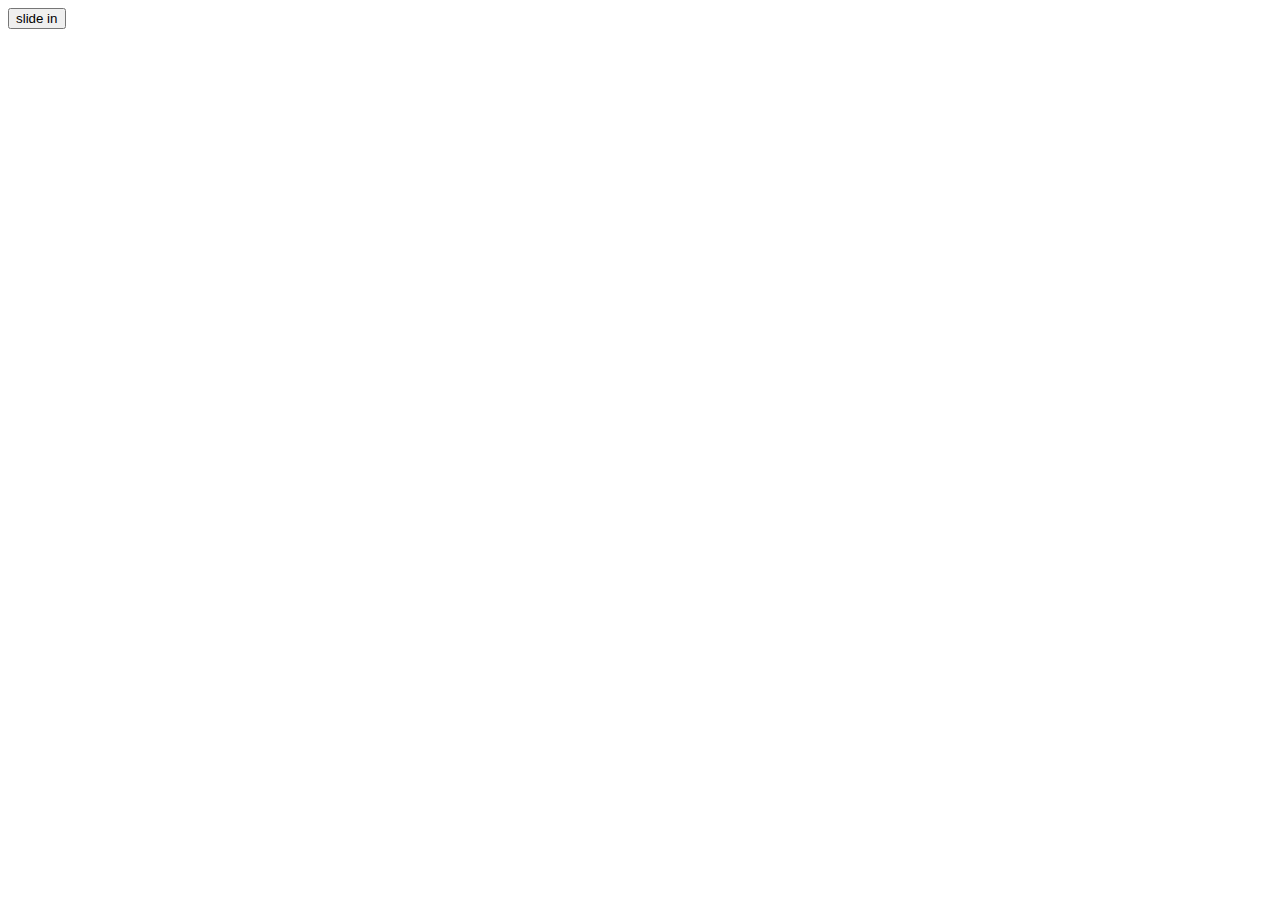
==== index.html @ e832bbfe "new commit" ====
<!DOCTYPE html>
<html>
<head>
<style>
div#box1 {
	background: #9DCEFF;
	width: 800px;
	height: 200px;
	position: absolute;
	top: 50px;
	left: -800px;
}
</style>
<script>
function slideIn(el){
	var elem = document.getElementById(el);
	elem.style.transition = "left 0.5s ease-in 0s";
	elem.style.left = "0px";
}
function slideOut(el){
	var elem = document.getElementById(el);
	elem.style.transition = "left 0.5s ease-out 0s";
	elem.style.left = "-800px";
}
</script>
</head>
<body>
<button onclick="slideIn('box1');">slide in</button>
<div id="box1">Content in box 1 ...</div>
</body>
</html>
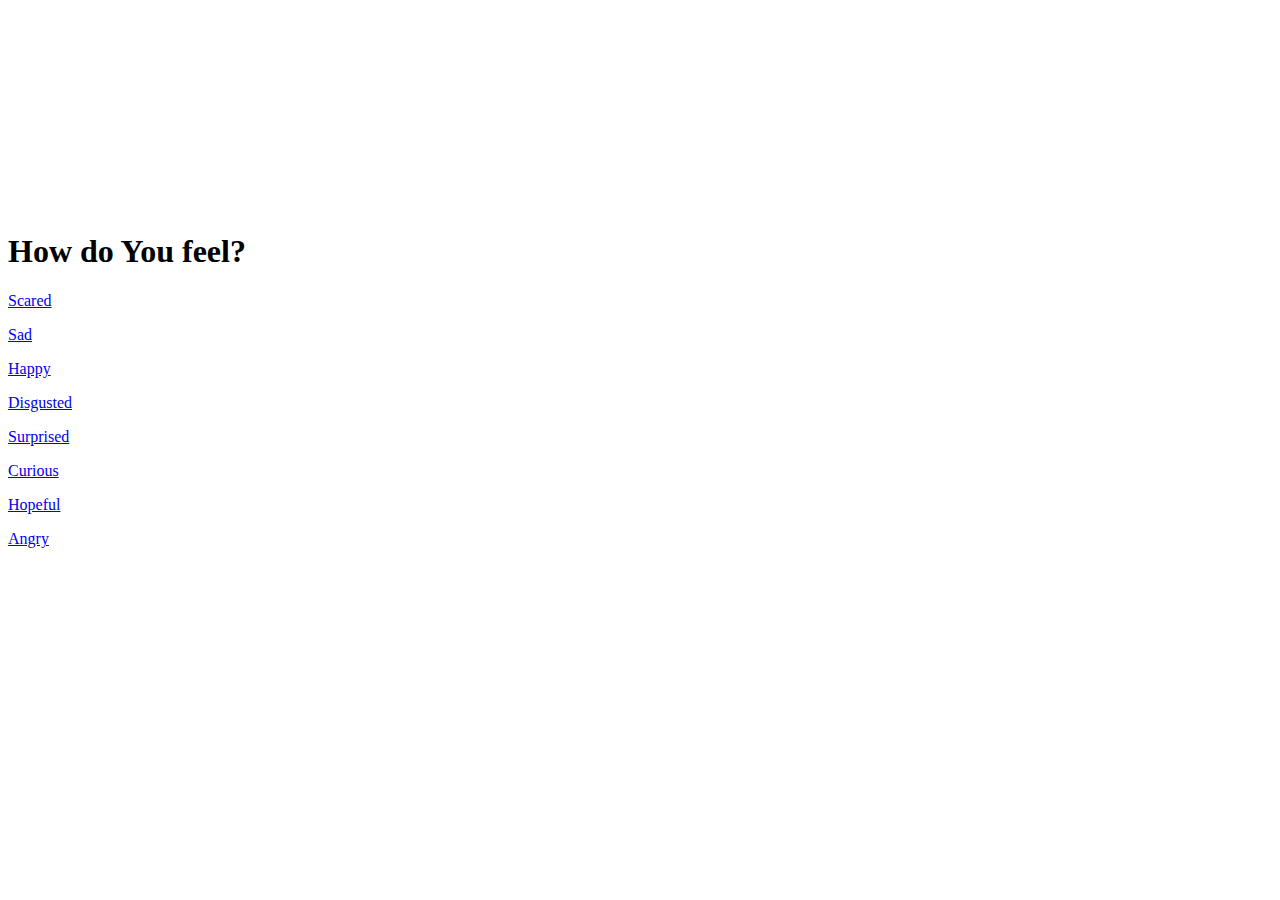
==== commit 3c7f7085: "files" ====
--- a/index.html
+++ b/index.html
@@ -1,31 +1,45 @@
 <!DOCTYPE html>
 <html>
 <head>
-<style>
-div#box1 {
-	background: #9DCEFF;
-	width: 800px;
-	height: 200px;
-	position: absolute;
-	top: 50px;
-	left: -800px;
-}
-</style>
-<script>
-function slideIn(el){
-	var elem = document.getElementById(el);
-	elem.style.transition = "left 0.5s ease-in 0s";
-	elem.style.left = "0px";
-}
-function slideOut(el){
-	var elem = document.getElementById(el);
-	elem.style.transition = "left 0.5s ease-out 0s";
-	elem.style.left = "-800px";
-}
-</script>
+<audio autoplay>
+<source src="audio/howyoufeelcut.mp3" type="audio/mpeg">
+</audio>
+<title>MOOD</title>	
+<script src="https://ajax.googleapis.com/ajax/libs/jquery/3.1.1/jquery.min.js"></script>
+<link rel="stylesheet" href="css/style">
+<script src="js/main"></script>
 </head>
 <body>
-<button onclick="slideIn('box1');">slide in</button>
-<div id="box1">Content in box 1 ...</div>
-</body>
-</html>+	<div class="main-content">
+		<div id="clouds">
+			<div class="movement"><img src="pictures/bubw.png" width="350" height="200"><h1>How do You feel?</h1></div>
+			<div class="h10">
+			<a href="scared.html"><div class='circle s1 scared'><p class="inside">Scared</p></div></a>
+			</div>
+			<div class="h10">
+			<a href="sad.html"><div class='circle s2 sad'><p class="inside">Sad</p></div></a>
+			</div>
+			<div class="h10">
+			<a href="happy.html"><div class='circle s3 happy'><p class="inside">Happy</p></div></a>
+			</div>
+			<div class="h10">
+			<a href="disgusted.html"><div class='circle s4 disgusted'><p class="inside">Disgusted</p></div></a>
+			</div>
+			<div class="h10">
+			<a href="surprised.html"><div class='circle s5 surprised'><p class="inside">Surprised</p></div></a>
+			</div>
+			<div class="h10">
+			<a href="curious.html"><div class='circle s1 curious'><p class="inside">Curious</p></div></a>
+			</div>
+			<div class="h10">
+			<a href="hopeful.html"><div class='circle s2 hopeful'><p class="inside">Hopeful</p></div></a>
+			<div class="h10">
+			<a href="angry.html"><div class='circle s2 angry'><p class="inside">Angry</p></div></a>
+			<div class="cloud x1"></div>
+			<div class="cloud x2"></div>
+			<div class="cloud x3"></div>
+			<div class="cloud x4"></div>
+			<div class="cloud x5"></div>
+		</div>
+	</div>
+</html>
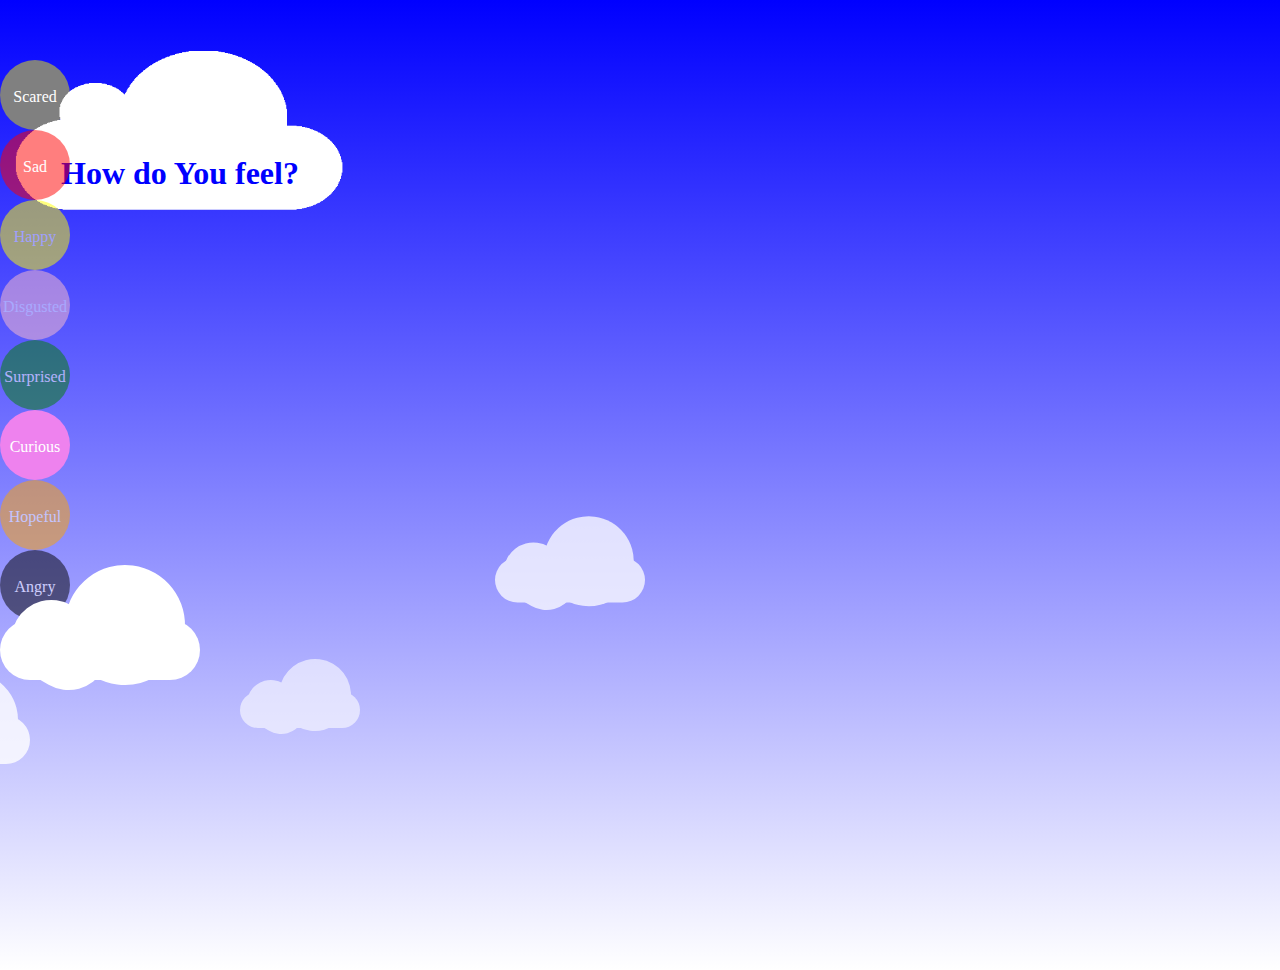
==== commit 09deb784: "atnaujinti keliai" ====
--- a/index.html
+++ b/index.html
@@ -6,7 +6,7 @@
 </audio>
 <title>MOOD</title>	
 <script src="https://ajax.googleapis.com/ajax/libs/jquery/3.1.1/jquery.min.js"></script>
-<link rel="stylesheet" href="css/style">
+<link rel="stylesheet" href="css/style.css">
 <script src="js/main"></script>
 </head>
 <body>
--- a/css/style.css
+++ b/css/style.css
@@ -0,0 +1,237 @@
+	*{ margin: 0; padding: 0;}
+body {
+	width: 100%;
+	height: 100%;
+	overflow: hidden;
+}
+.circle {
+	width: 70px;
+	height: 70px;
+	-moz-border-radius: 50px;
+	-webkit-border-radius: 50px;
+	border-radius: 200px;
+	transition: 4s;
+	display: inline-block;
+	margin-right: 20px;			
+
+}
+.circle:hover {
+	-webkit-animation-play-state: paused;
+	-moz-animation-play-state: paused;
+	-o-animation-play-state: paused;
+	-webkit-transform:scale(5,5);
+	opacity: 0.9;
+	transition:1s;
+}
+.main-content {
+	width: 100%;
+	height: 80%;
+	position: relative;
+	top: 0;
+}
+.inside {
+	position: relative;
+	text-align: center;
+	top: 40%;
+	color: white;
+}
+.angry{background: black;}
+.scared{background: gray;}
+.sad{background: red;}
+.happy{background: yellow;}
+.disgusted{background: pink;}
+.surprised{background: green;}
+.curious{background: violet;}
+.hopeful{background: orange;}
+
+#clouds{
+	padding: 50px 0;
+	background: blue;
+	background: -webkit-linear-gradient(top, blue 0%, #fff 100%);
+	background: -linear-gradient(top, blue 0%, #fff 100%);
+	background: -moz-linear-gradient(top, blue 0%, #fff 100%);
+}
+.cloud {
+	width: 200px; height: 60px;
+	background: #fff;
+	
+	border-radius: 200px;
+	-moz-border-radius: 200px;
+	-webkit-border-radius: 200px;
+	
+	position: relative; 
+}
+
+.cloud:before, .cloud:after {
+	content: '';
+	position: absolute; 
+	background: #fff;
+	width: 100px; height: 80px;
+	position: absolute; top: -15px; left: 10px;
+	
+	border-radius: 100px;
+	-moz-border-radius: 100px;
+	-webkit-border-radius: 100px;
+	
+	-webkit-transform: rotate(30deg);
+	transform: rotate(30deg);
+	-moz-transform: rotate(30deg);
+}
+
+.cloud:after {
+	width: 120px; height: 120px;
+	top: -55px; left: auto; right: 15px;
+}
+.movement {
+	width: 300px;
+	height: 10px;
+	position: relative;
+}
+h1 {
+	position: relative;
+	top: -100px;
+	left: 60px;
+	color: blue;
+}
+
+
+.x1 {
+	-webkit-animation: moveclouds 15s linear infinite;
+	-moz-animation: moveclouds 15s linear infinite;
+	-o-animation: moveclouds 15s linear infinite;
+}
+
+.x2 {
+	left: 200px;
+	
+	-webkit-transform: scale(0.6);
+	-moz-transform: scale(0.6);
+	transform: scale(0.6);
+	opacity: 0.6; 
+
+	-webkit-animation: moveclouds 25s linear infinite;
+	-moz-animation: moveclouds 25s linear infinite;
+	-o-animation: moveclouds 25s linear infinite;
+}
+
+.x3 {
+	left: -250px; top: -200px;
+	
+	-webkit-transform: scale(0.8);
+	-moz-transform: scale(0.8);
+	transform: scale(0.8);
+	opacity: 0.8; 
+	
+	-webkit-animation: moveclouds 20s linear infinite;
+	-moz-animation: moveclouds 20s linear infinite;
+	-o-animation: moveclouds 20s linear infinite;
+}
+
+.x4 {
+	left: 470px; top: -250px;
+	
+	-webkit-transform: scale(0.75);
+	-moz-transform: scale(0.75);
+	transform: scale(0.75);
+	opacity: 0.75; 
+	
+	-webkit-animation: moveclouds 18s linear infinite;
+	-moz-animation: moveclouds 18s linear infinite;
+	-o-animation: moveclouds 18s linear infinite;
+}
+
+.x5 {
+	left: -150px; top: -150px;
+	
+	-webkit-transform: scale(0.8);
+	-moz-transform: scale(0.8);
+	transform: scale(0.8);
+	opacity: 0.8; /*opacity proportional to the size*/
+	
+	-webkit-animation: moveclouds 20s linear infinite;
+	-moz-animation: moveclouds 20s linear infinite;
+	-o-animation: moveclouds 20s linear infinite;
+}
+
+@-webkit-keyframes moveclouds {
+	0% {margin-left: 1000px;}
+	100% {margin-left: -1000px;}
+}
+@-moz-keyframes moveclouds {
+	0% {margin-left: 1000px;}
+	100% {margin-left: -1000px;}
+}
+@-o-keyframes moveclouds {
+	0% {margin-left: 1000px;}
+	100% {margin-left: -1000px;}
+}
+
+.s1 {
+	-webkit-animation: moveclouds 30s linear infinite;
+	-moz-animation: moveclouds 30s linear infinite;
+	-o-animation: moveclouds 30s linear infinite;
+}
+
+.s2 {	
+	-webkit-transform: scale(1);
+	-moz-transform: scale(1);
+	transform: scale(1);
+	opacity: 0.5; 
+	
+	-webkit-animation: moveclouds 30s linear infinite;
+	-moz-animation: moveclouds 30s linear infinite;
+	-o-animation: moveclouds 30s linear infinite;
+}
+
+.s3 {	
+	-webkit-transform: scale(1);
+	-moz-transform: scale(1);
+	transform: scale(1);
+	opacity: 0.5; 
+	
+	-webkit-animation: moveclouds 30s linear infinite;
+	-moz-animation: moveclouds 30s linear infinite;
+	-o-animation: moveclouds 30s linear infinite;
+}
+
+.s4 {	
+	-webkit-transform: scale(1);
+	-moz-transform: scale(1);
+	transform: scale(1);
+	opacity: 0.5; 
+	
+	-webkit-animation: moveclouds 30s linear infinite;
+	-moz-animation: moveclouds 30s linear infinite;
+	-o-animation: moveclouds 30s linear infinite;
+}
+
+.s5 {	
+	-webkit-transform: scale(1);
+	-moz-transform: scale(1);
+	transform: scale(1);
+	opacity: 0.5; 
+	-webkit-animation: moveclouds 30s linear infinite;
+	-moz-animation: moveclouds 30s linear infinite;
+	-o-animation: moveclouds 30s linear infinite;
+}
+
+@-webkit-keyframes moveclouds {
+	0% {margin-left: 110%;}
+	100% {margin-left: -20%;}
+}
+@-moz-keyframes moveclouds {
+	0% {margin-left: 110%;}
+	100% {margin-left: -20%;}
+}
+@-o-keyframes moveclouds {
+	0% {margin-left: 110%;}
+	100% {margin-left: -20%;}
+}
+.h10 {
+	height: 10%;
+	width: 100%;
+	display: inline-block;
+}
+
+
+
